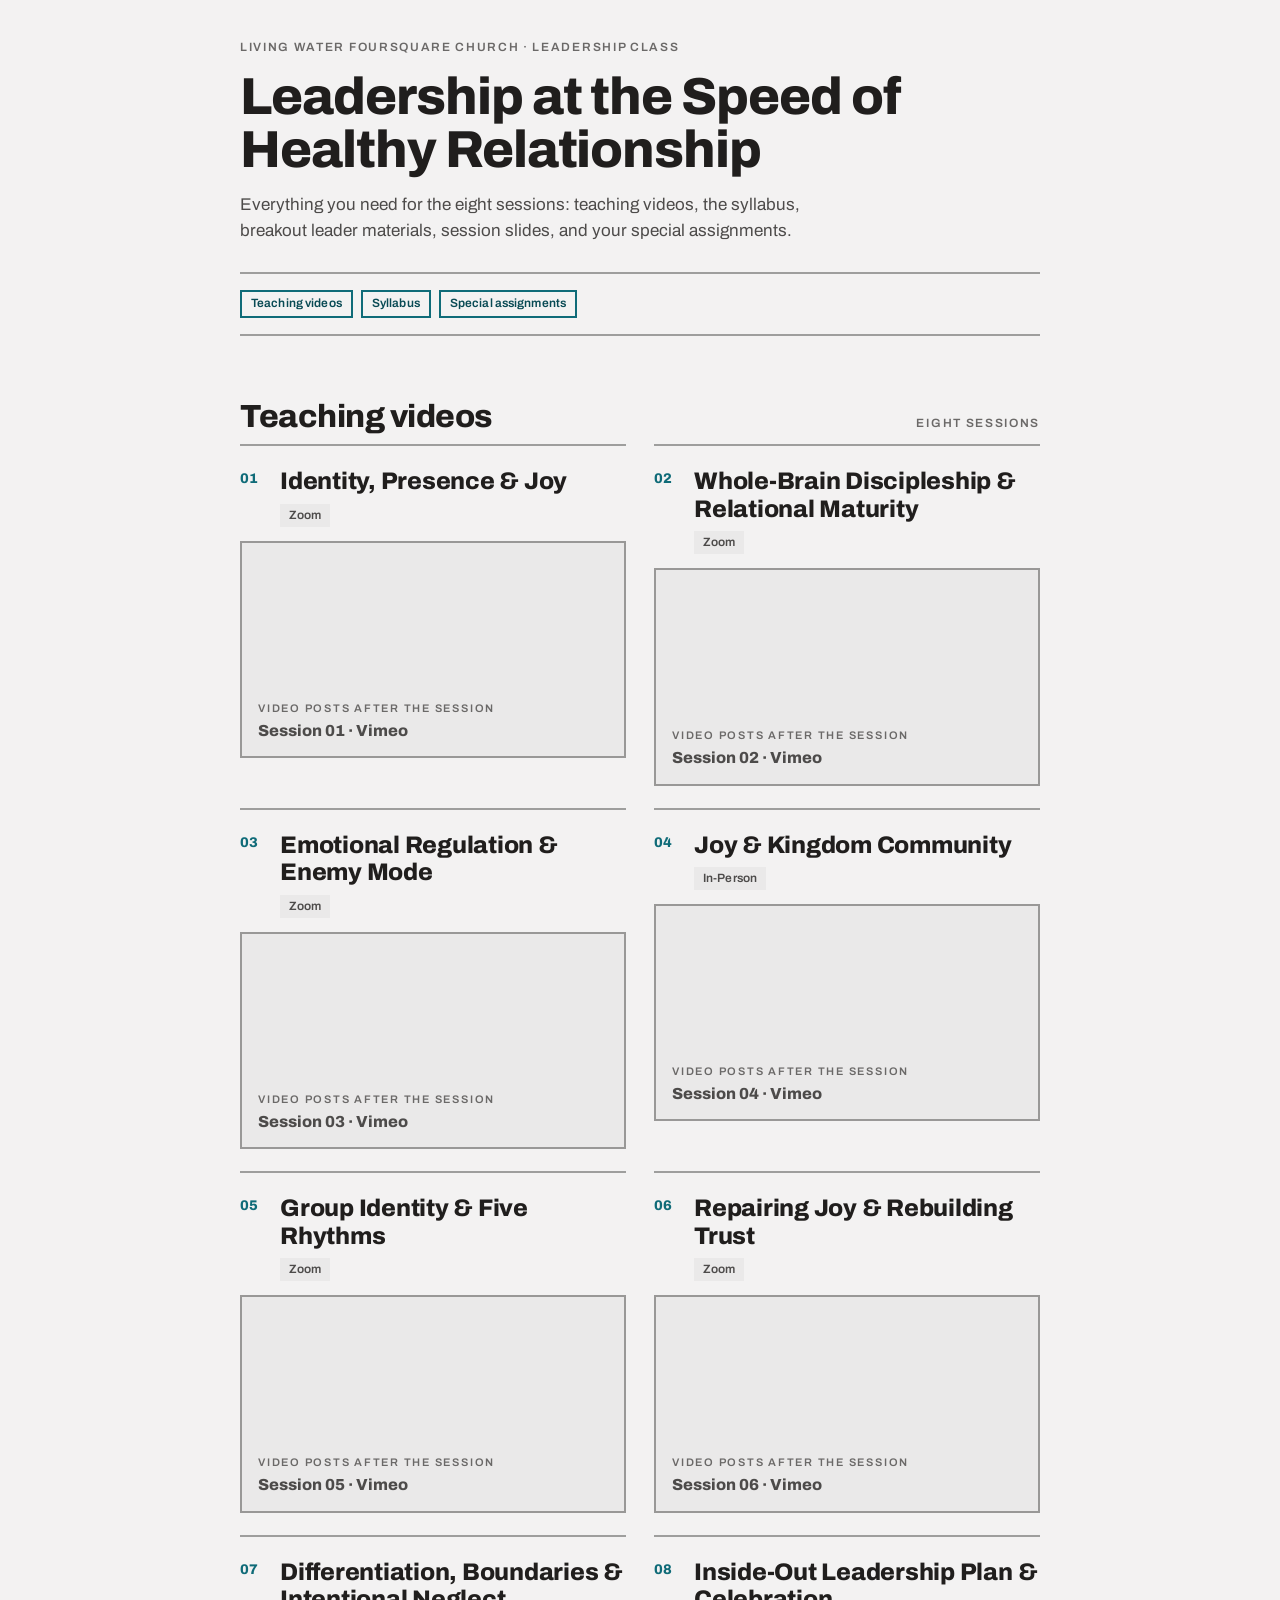
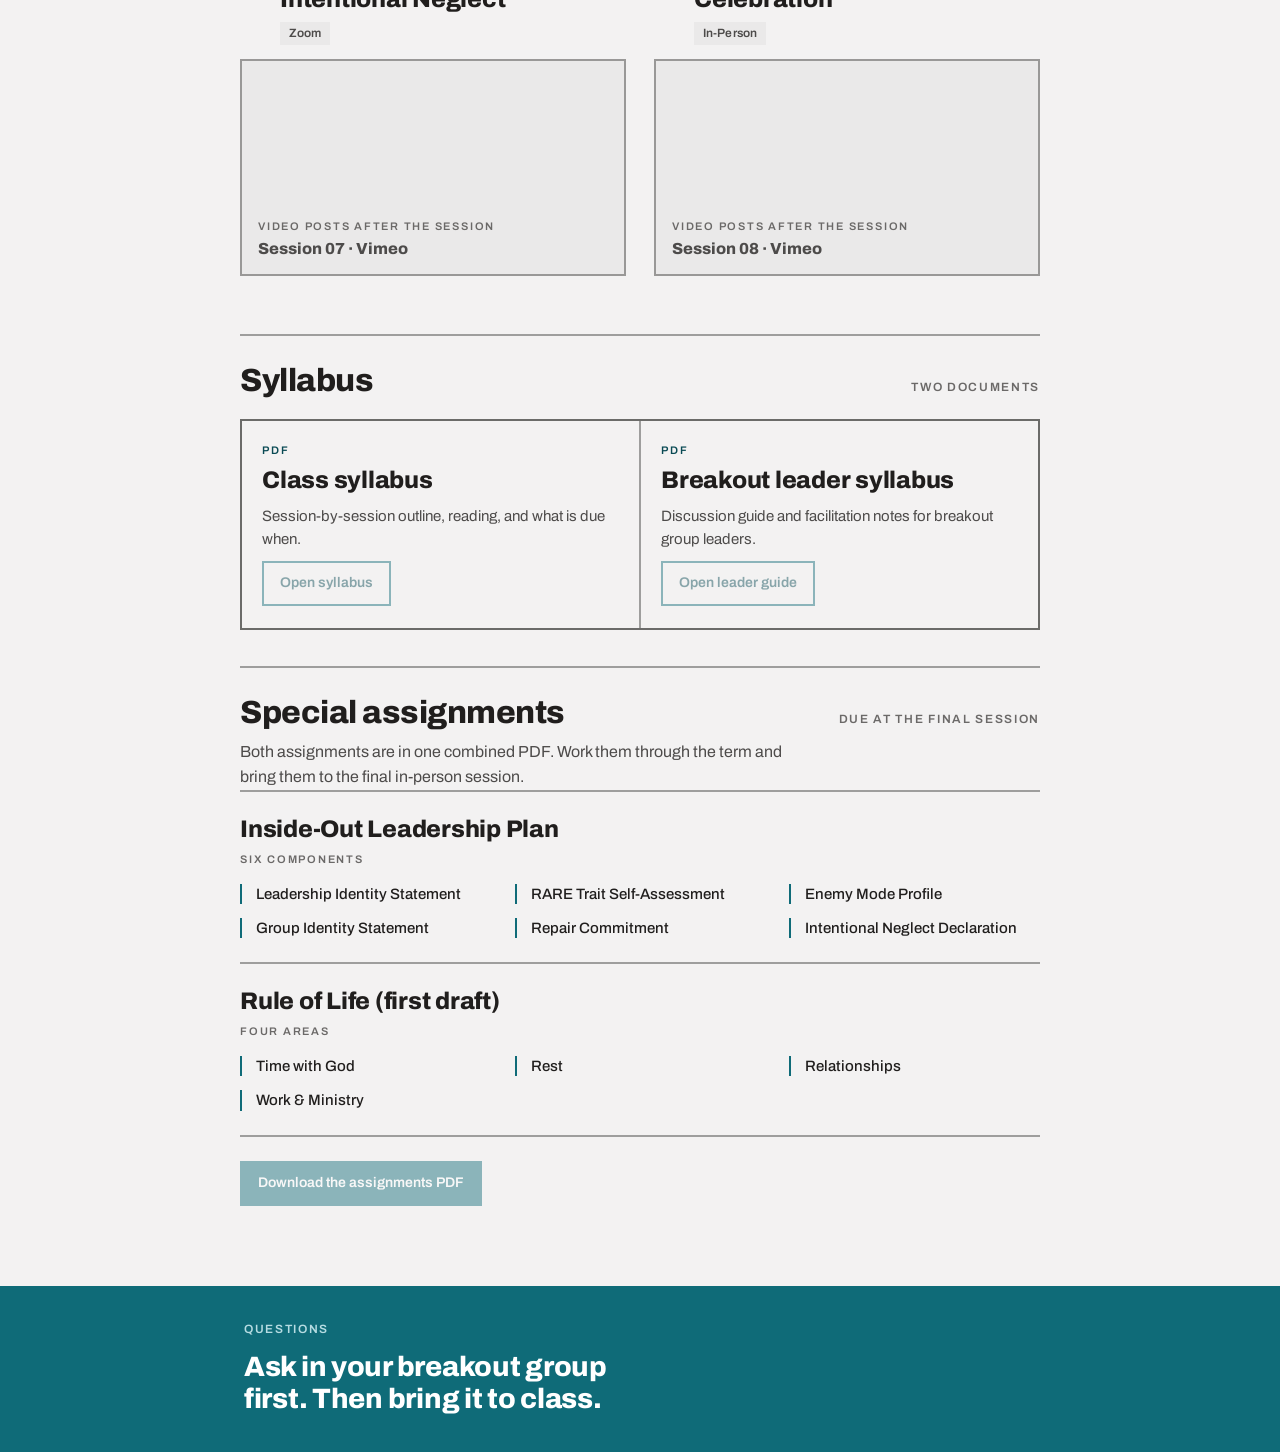
==== index.html @ f634974d "Add leadership class support portal Two static pages for the Living Water Foursquare leadership clas" ====
<!doctype html>
<html lang="en">
<head>
<meta charset="utf-8">
<meta name="viewport" content="width=device-width, initial-scale=1">
<title>Leadership at the Speed of Healthy Relationship · Living Water Foursquare Church</title>
<meta name="description" content="Teaching videos, syllabus, breakout leader materials, session slides, and special assignments for the Living Water Foursquare Church leadership class.">
<meta name="theme-color" content="#0f6b78">
<link rel="preconnect" href="https://fonts.googleapis.com">
<link rel="preconnect" href="https://fonts.gstatic.com" crossorigin>
<link rel="stylesheet" href="https://fonts.googleapis.com/css2?family=Archivo:wght@400;500;600;800&display=swap">
<link rel="stylesheet" href="assets/css/system.css">
<link rel="stylesheet" href="assets/css/pages.css">
</head>
<body>

<a class="skip-link" href="#videos">Skip to teaching videos</a>

<main class="container">

  <header class="page-header">
    <p class="kicker">Living Water Foursquare Church · Leadership Class</p>
    <h1 class="page-title">Leadership at the Speed of Healthy Relationship</h1>
    <p class="lede">Everything you need for the eight sessions: teaching videos, the syllabus, breakout leader materials, session slides, and your special assignments.</p>
  </header>

  <nav class="jump-nav" aria-label="Jump to a section">
    <a class="tag tag-outline" href="#videos">Teaching videos</a>
    <a class="tag tag-outline" href="#resources">Syllabus</a>
    <a class="tag tag-outline" href="#assignments">Special assignments</a>
  </nav>

  <section class="section" id="videos">
    <div class="section-head">
      <h2 class="section-title">Teaching videos</h2>
      <p class="kicker">Eight sessions</p>
    </div>
    <noscript>
      <p class="notice">Turn on JavaScript to watch the session videos on this page.</p>
    </noscript>
    <div class="session-grid" id="session-grid"></div>
  </section>

  <section class="section" id="resources">
    <div class="section-head">
      <h2 class="section-title">Syllabus</h2>
      <p class="kicker">Two documents</p>
    </div>
    <div class="doc-grid">
      <article class="doc-card">
        <p class="kicker kicker-sm kicker-accent">PDF</p>
        <h3 class="card-title">Class syllabus</h3>
        <p class="body-copy">Session-by-session outline, reading, and what is due when.</p>
        <a class="btn btn-secondary" id="syllabus-link" href="#" target="_blank" rel="noopener">Open syllabus</a>
      </article>
      <article class="doc-card">
        <p class="kicker kicker-sm kicker-accent">PDF</p>
        <h3 class="card-title">Breakout leader syllabus</h3>
        <p class="body-copy">Discussion guide and facilitation notes for breakout group leaders.</p>
        <a class="btn btn-secondary" id="leader-syllabus-link" href="#" target="_blank" rel="noopener">Open leader guide</a>
      </article>
    </div>
  </section>

  <section class="section" id="assignments">
    <div class="section-head">
      <h2 class="section-title">Special assignments</h2>
      <p class="kicker">Due at the final session</p>
    </div>
    <p class="body-copy">Both assignments are in one combined PDF. Work them through the term and bring them to the final in-person session.</p>

    <div class="assignment-block">
      <h3 class="card-title">Inside-Out Leadership Plan</h3>
      <p class="kicker kicker-sm">Six components</p>
      <ul class="assignment-items">
        <li class="assignment-item">Leadership Identity Statement</li>
        <li class="assignment-item">RARE Trait Self-Assessment</li>
        <li class="assignment-item">Enemy Mode Profile</li>
        <li class="assignment-item">Group Identity Statement</li>
        <li class="assignment-item">Repair Commitment</li>
        <li class="assignment-item">Intentional Neglect Declaration</li>
      </ul>
    </div>

    <div class="assignment-block">
      <h3 class="card-title">Rule of Life (first draft)</h3>
      <p class="kicker kicker-sm">Four areas</p>
      <ul class="assignment-items">
        <li class="assignment-item">Time with God</li>
        <li class="assignment-item">Rest</li>
        <li class="assignment-item">Relationships</li>
        <li class="assignment-item">Work &amp; Ministry</li>
      </ul>
    </div>

    <div class="assignments-cta">
      <a class="btn btn-primary" id="assignments-link" href="#" target="_blank" rel="noopener">Download the assignments PDF</a>
    </div>
  </section>

</main>

<footer class="site-footer">
  <div class="site-footer-inner">
    <p class="kicker">Questions</p>
    <p class="footer-statement">Ask in your breakout group first. Then bring it to class.</p>
  </div>
</footer>

<script src="assets/js/data.js"></script>
<script src="assets/js/student.js"></script>
</body>
</html>
---- assets/css/system.css ----
/* ==========================================================================
   Modernist — design system
   Flat, architectural, flush left, zero radius. 2px rules do the organizing.
   ========================================================================== */

:root {
  --color-bg:      #f3f2f2;
  --color-surface: #eae9e9;
  --color-text:    #201e1d;
  --color-divider: rgba(32, 30, 29, 0.4);

  /* accent: Living Water teal */
  --color-accent:     #0f6b78;
  --color-accent-100: #dceef1;
  --color-accent-200: #b6dce2;
  --color-accent-300: #86c2cc;
  --color-accent-400: #4aa1af;
  --color-accent-500: #0f6b78;
  --color-accent-600: #0c5a66;
  --color-accent-700: #094a54;
  --color-accent-800: #073941;
  --color-accent-900: #05282e;

  --color-neutral-600: #6b6968;
  --color-neutral-700: #4d4b4a;

  --rule: 2px solid var(--color-divider);
  --font: "Archivo", "Helvetica Neue", Helvetica, Arial, sans-serif;
}

@supports (color: color-mix(in srgb, #000 40%, transparent)) {
  :root { --color-divider: color-mix(in srgb, #201e1d 40%, transparent); }
}

/* --- Reset ---------------------------------------------------------------- */

*,
*::before,
*::after {
  box-sizing: border-box;
  border-radius: 0; /* zero radius anywhere, including UA styles on inputs */
}

html { -webkit-text-size-adjust: 100%; }

body {
  margin: 0;
  background: var(--color-bg);
  color: var(--color-text);
  font-family: var(--font);
  font-size: 16px;
  font-weight: 400;
  line-height: 1.5;
  -webkit-font-smoothing: antialiased;
}

h1, h2, h3, p { margin: 0; }
ul { margin: 0; padding: 0; list-style: none; }
img, iframe { display: block; max-width: 100%; }
a { color: var(--color-accent-700); }

:focus-visible {
  outline: 2px solid var(--color-accent);
  outline-offset: 2px;
}

/* --- Type ----------------------------------------------------------------- */

.kicker {
  font-size: 12px;
  font-weight: 600;
  text-transform: uppercase;
  letter-spacing: 0.14em;
  line-height: 1.3;
  color: var(--color-neutral-600);
}

.kicker-sm { font-size: 11px; letter-spacing: 0.16em; }
.kicker-accent { color: var(--color-accent-700); }

.page-title {
  font-size: clamp(30px, 7vw, 52px);
  font-weight: 800;
  letter-spacing: -0.02em;
  line-height: 1.02;
}

.section-title {
  font-size: clamp(22px, 5vw, 32px);
  font-weight: 800;
  letter-spacing: -0.015em;
  line-height: 1.08;
}

.card-title {
  font-size: clamp(18px, 4.2vw, 24px);
  font-weight: 800;
  letter-spacing: -0.01em;
  line-height: 1.15;
}

.lede {
  font-size: 17px;
  line-height: 1.55;
  color: var(--color-neutral-700);
  max-width: 60ch;
}

.body-copy {
  line-height: 1.55;
  color: var(--color-neutral-700);
  max-width: 62ch;
}

/* --- Buttons -------------------------------------------------------------- */
/* Labels are flush left: a wide button starts its text at the left padding
   edge, never centered. */

.btn {
  display: inline-flex;
  align-items: center;
  justify-content: flex-start;
  gap: 8px;
  padding: 12px 16px;
  border: 2px solid transparent;
  background: none;
  font-family: inherit;
  font-size: 14px;
  font-weight: 600;
  line-height: 1.2;
  text-align: left;
  text-transform: none;
  text-decoration: none;
  cursor: pointer;
  transition: background-color 0.12s ease, border-color 0.12s ease, color 0.12s ease;
}

.btn-primary {
  background: var(--color-accent);
  border-color: var(--color-accent);
  color: #fff;
}

.btn-primary:hover {
  background: var(--color-accent-600);
  border-color: var(--color-accent-600);
}

.btn-secondary {
  border-color: var(--color-accent);
  color: var(--color-accent-700);
}

.btn-secondary:hover {
  background: var(--color-accent-100);
  border-color: var(--color-accent-600);
  color: var(--color-accent-600);
}

.btn-ghost {
  padding-left: 0;
  color: var(--color-accent-700);
}

.btn-ghost:hover { color: var(--color-accent-600); }

.btn-block { display: flex; width: 100%; }

.btn:disabled,
.btn[aria-disabled="true"] {
  opacity: 0.45;
  pointer-events: none;
}

/* --- Tags ----------------------------------------------------------------- */

.tag {
  display: inline-flex;
  align-items: center;
  padding: 5px 9px;
  font-size: 12px;
  font-weight: 600;
  line-height: 1.1;
  letter-spacing: 0.01em;
  text-decoration: none;
}

.tag-neutral {
  background: var(--color-surface);
  color: var(--color-neutral-700);
}

.tag-outline {
  border: 2px solid var(--color-accent);
  color: var(--color-accent-700);
}

.tag-outline:hover {
  background: var(--color-accent-100);
  border-color: var(--color-accent-600);
  color: var(--color-accent-600);
}

/* --- Input ---------------------------------------------------------------- */

.input {
  display: block;
  width: 100%;
  padding: 10px 12px;
  border: 2px solid var(--color-divider);
  background: #fff;
  color: var(--color-text);
  font-family: inherit;
  font-size: 15px;
  line-height: 1.4;
  appearance: none;
  -webkit-appearance: none;
}

.input::placeholder {
  color: var(--color-neutral-600);
  opacity: 1;
}

.input:focus { border-color: var(--color-accent); }

/* --- Layout --------------------------------------------------------------- */

.container {
  max-width: 840px;
  margin: 0 auto;
  padding: 0 20px 80px;
}

.section {
  border-top: var(--rule);
  margin-top: 36px;
  padding-top: 28px;
}

/* The page header and jump nav already end in a rule — a section that follows
   one must not stack a second rule under it. */
.page-header + .section,
.jump-nav + .section,
.page-header + noscript + .section {
  border-top: 0;
}

.section-head {
  display: flex;
  flex-wrap: wrap;
  align-items: baseline;
  justify-content: space-between;
  gap: 8px 16px;
  margin-bottom: 10px;
}

.skip-link {
  position: absolute;
  left: -9999px;
  top: 0;
}

.skip-link:focus {
  left: 0;
  z-index: 10;
  padding: 12px 16px;
  background: var(--color-accent);
  color: #fff;
  font-weight: 600;
  text-decoration: none;
}
---- assets/css/pages.css ----
/* ==========================================================================
   Page layout — student (/) and admin (/admin)
   ========================================================================== */

/* --- Shared header -------------------------------------------------------- */

.page-header {
  display: flex;
  flex-direction: column;
  align-items: flex-start;
  gap: 14px;
  padding: 40px 0 28px;
  border-bottom: var(--rule);
}

.page-header .lede { margin-top: 2px; }

.header-link {
  font-size: 14px;
  font-weight: 600;
  color: var(--color-accent-700);
  text-decoration: none;
}

.header-link:hover {
  color: var(--color-accent-600);
  text-decoration: underline;
}

/* --- Jump nav ------------------------------------------------------------- */

.jump-nav {
  display: flex;
  flex-wrap: wrap;
  gap: 8px;
  padding: 16px 0;
  border-bottom: var(--rule);
}

/* --- No-script notice ----------------------------------------------------- */

.notice {
  padding: 18px 20px;
  border: 2px solid var(--color-divider);
  background: var(--color-surface);
  color: var(--color-neutral-700);
  line-height: 1.55;
}

/* --- Teaching videos ------------------------------------------------------ */

.session-grid {
  display: grid;
  grid-template-columns: repeat(auto-fit, minmax(320px, 1fr));
  column-gap: 28px;
}

.session-card {
  display: flex;
  flex-direction: column;
  align-items: flex-start;
  gap: 14px;
  padding: 22px 0;
  border-top: var(--rule);
}

.session-head {
  display: flex;
  align-items: flex-start;
  gap: 12px;
  width: 100%;
}

.session-num {
  flex: 0 0 auto;
  min-width: 28px;
  padding-top: 3px;
  color: var(--color-accent);
  font-size: 14px;
  font-weight: 800;
  line-height: 1.2;
}

.session-meta {
  display: flex;
  flex-direction: column;
  align-items: flex-start;
  gap: 8px;
}

.video-frame {
  width: 100%;
  aspect-ratio: 16 / 9;
  border: 0;
  background: #000;
}

.video-placeholder {
  display: flex;
  flex-direction: column;
  align-items: flex-start;
  justify-content: flex-end;
  gap: 6px;
  width: 100%;
  aspect-ratio: 16 / 9;
  padding: 16px;
  border: 2px solid var(--color-divider);
  background: var(--color-surface);
}

.video-placeholder-title {
  font-size: 16px;
  font-weight: 800;
  line-height: 1.2;
  color: var(--color-neutral-700);
}

/* --- Syllabus documents --------------------------------------------------- */
/* gap:2px over a divider-colored bed, inside a 2px border, so the rules read
   as one continuous structure. */

.doc-grid {
  display: grid;
  grid-template-columns: repeat(auto-fit, minmax(240px, 1fr));
  gap: 2px;
  margin-top: 20px;
  border: 2px solid var(--color-divider);
  background: var(--color-divider);
}

.doc-card {
  display: flex;
  flex-direction: column;
  align-items: flex-start;
  gap: 10px;
  padding: 22px 20px;
  background: var(--color-bg);
}

.doc-card .btn { margin-top: auto; }

.doc-card .body-copy { font-size: 15px; }

/* --- Special assignments -------------------------------------------------- */

.assignment-block {
  padding: 24px 0;
  border-top: var(--rule);
}

.assignment-block .kicker { margin-top: 8px; }

.assignment-items {
  display: grid;
  grid-template-columns: repeat(auto-fit, minmax(200px, 1fr));
  gap: 14px 24px;
  margin-top: 18px;
}

.assignment-item {
  padding-left: 14px;
  border-left: 2px solid var(--color-accent);
  font-size: 15px;
  font-weight: 500;
  line-height: 1.35;
}

.assignments-cta {
  padding-top: 24px;
  border-top: var(--rule);
}

/* --- Footer --------------------------------------------------------------- */

.site-footer {
  background: var(--color-accent);
  color: #fff;
}

.site-footer-inner {
  display: flex;
  flex-direction: column;
  align-items: flex-start;
  gap: 14px;
  max-width: 840px;
  margin: 0 auto;
  padding: 36px 24px;
}

.site-footer .kicker { color: var(--color-accent-200); }

.footer-statement {
  max-width: 22ch;
  font-size: clamp(20px, 4.6vw, 28px);
  font-weight: 800;
  letter-spacing: -0.01em;
  line-height: 1.15;
}

/* --- Admin ---------------------------------------------------------------- */

.admin-grid {
  display: grid;
  grid-template-columns: repeat(auto-fit, minmax(300px, 1fr));
  gap: 0 28px;
}

.field-block {
  display: flex;
  flex-direction: column;
  align-items: stretch;
  gap: 12px;
  padding: 20px 0;
  border-top: var(--rule);
}

.field-title {
  font-size: 15px;
  font-weight: 800;
  letter-spacing: -0.01em;
  line-height: 1.25;
}

.field {
  display: flex;
  flex-direction: column;
  align-items: stretch;
  gap: 6px;
}

.field-label {
  font-size: 11px;
  font-weight: 600;
  text-transform: uppercase;
  letter-spacing: 0.12em;
  color: var(--color-neutral-600);
}

/* 16px is reserved whether or not there is a message, so the layout never
   jumps as the instructor types. */
.field-status {
  min-height: 16px;
  font-size: 12px;
  font-weight: 600;
  line-height: 16px;
  color: var(--color-accent-700);
}

.field-status[data-state="none"] { color: var(--color-neutral-700); }

.field-hint {
  font-size: 12px;
  line-height: 1.3;
  color: var(--color-neutral-600);
}

.action-bar {
  position: sticky;
  bottom: 0;
  display: flex;
  flex-wrap: wrap;
  align-items: center;
  gap: 12px 16px;
  margin-top: 36px;
  padding: 16px 0;
  border-top: var(--rule);
  background: var(--color-bg);
}

.action-message {
  font-size: 13px;
  font-weight: 600;
  color: var(--color-accent-700);
}
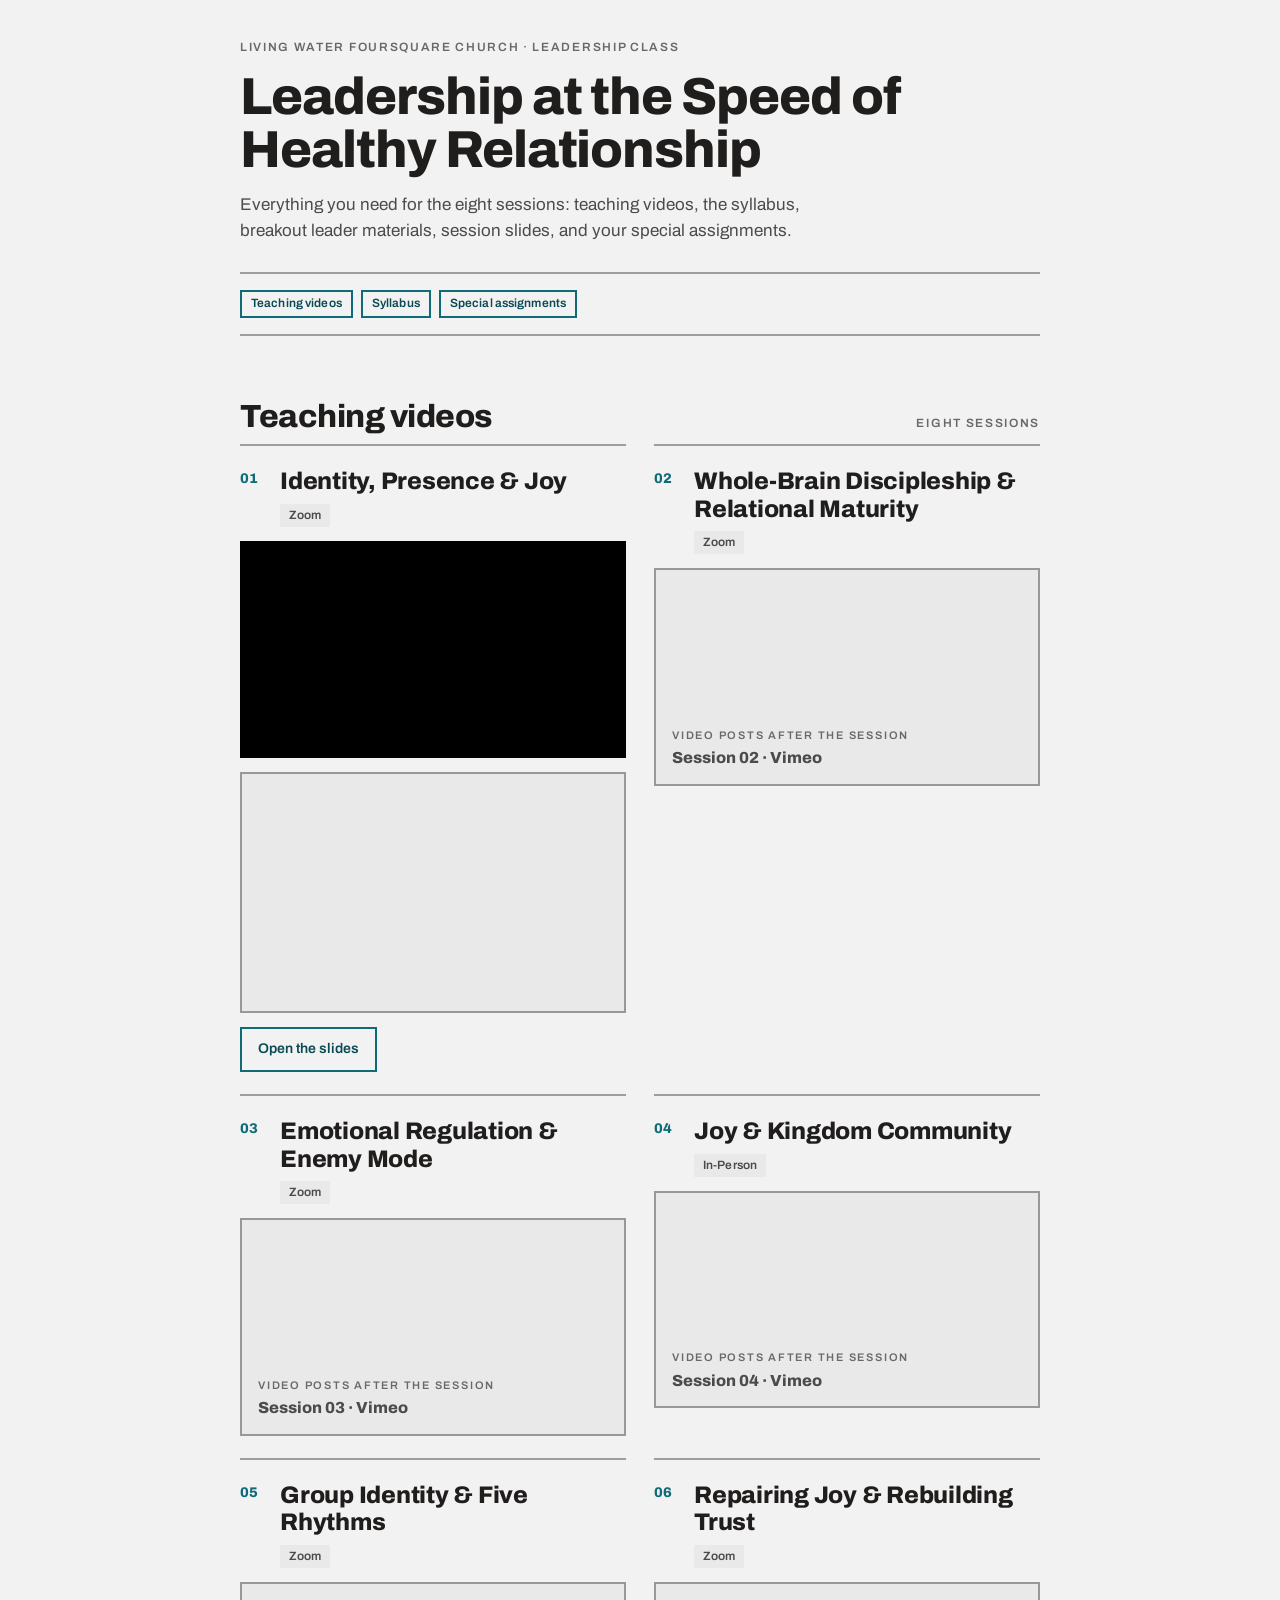
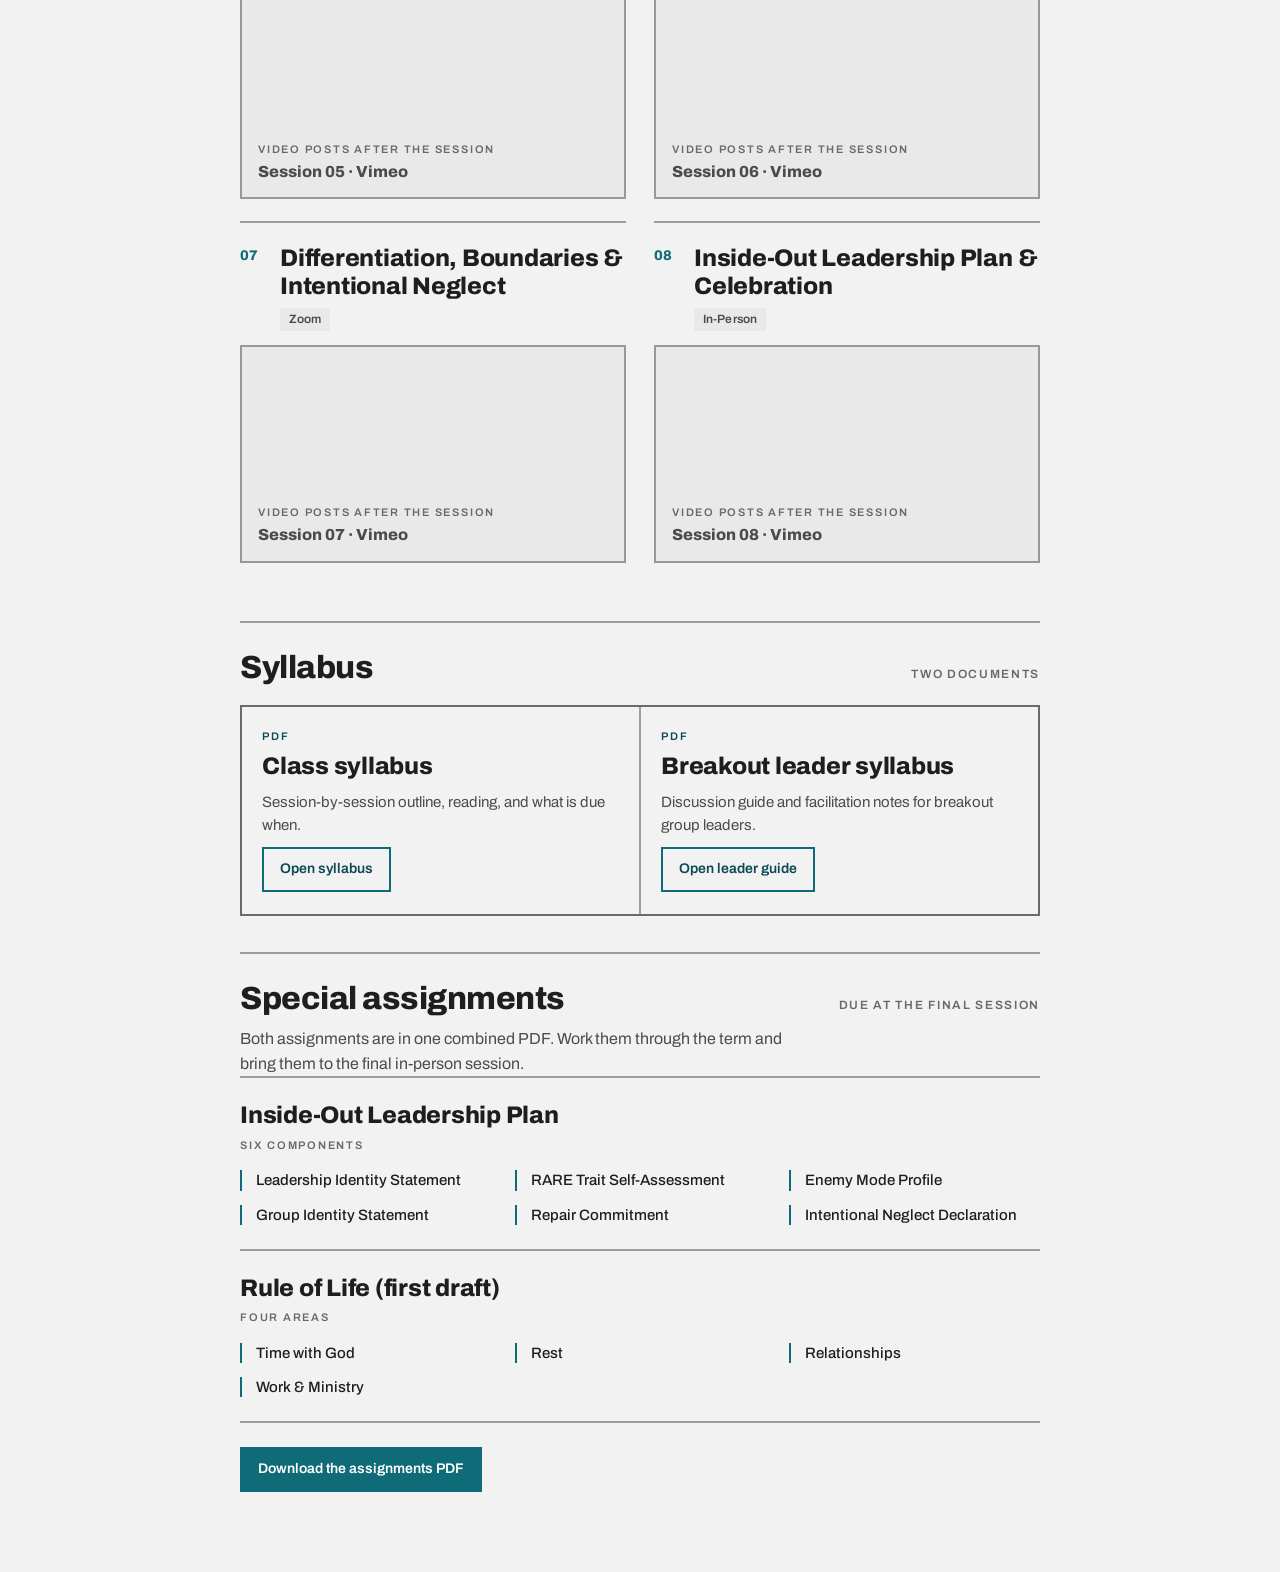
==== commit 1dd53349: "Remove the closing footer from the student page Drops the accent block and its line, "Ask in your br" ====
--- a/index.html
+++ b/index.html
@@ -6,6 +6,10 @@
 <title>Leadership at the Speed of Healthy Relationship · Living Water Foursquare Church</title>
 <meta name="description" content="Teaching videos, syllabus, breakout leader materials, session slides, and special assignments for the Living Water Foursquare Church leadership class.">
 <meta name="theme-color" content="#0f6b78">
+<link rel="icon" href="favicon.ico" sizes="32x32">
+<link rel="icon" href="favicon.svg" type="image/svg+xml">
+<link rel="apple-touch-icon" href="apple-touch-icon.png">
+<meta name="lw-links-url" content="links.json">
 <link rel="preconnect" href="https://fonts.googleapis.com">
 <link rel="preconnect" href="https://fonts.gstatic.com" crossorigin>
 <link rel="stylesheet" href="https://fonts.googleapis.com/css2?family=Archivo:wght@400;500;600;800&display=swap">
@@ -100,13 +104,6 @@
 
 </main>
 
-<footer class="site-footer">
-  <div class="site-footer-inner">
-    <p class="kicker">Questions</p>
-    <p class="footer-statement">Ask in your breakout group first. Then bring it to class.</p>
-  </div>
-</footer>
-
 <script src="assets/js/data.js"></script>
 <script src="assets/js/student.js"></script>
 </body>
--- a/assets/css/pages.css
+++ b/assets/css/pages.css
@@ -170,33 +170,6 @@
   border-top: var(--rule);
 }
 
-/* --- Footer --------------------------------------------------------------- */
-
-.site-footer {
-  background: var(--color-accent);
-  color: #fff;
-}
-
-.site-footer-inner {
-  display: flex;
-  flex-direction: column;
-  align-items: flex-start;
-  gap: 14px;
-  max-width: 840px;
-  margin: 0 auto;
-  padding: 36px 24px;
-}
-
-.site-footer .kicker { color: var(--color-accent-200); }
-
-.footer-statement {
-  max-width: 22ch;
-  font-size: clamp(20px, 4.6vw, 28px);
-  font-weight: 800;
-  letter-spacing: -0.01em;
-  line-height: 1.15;
-}
-
 /* --- Admin ---------------------------------------------------------------- */
 
 .admin-grid {
@@ -272,3 +245,59 @@
   font-weight: 600;
   color: var(--color-accent-700);
 }
+
+/* --- Admin sign-in -------------------------------------------------------- */
+
+[hidden] { display: none !important; }
+
+.gate-form {
+  display: flex;
+  flex-direction: column;
+  align-items: flex-start;
+  gap: 16px;
+  max-width: 360px;
+}
+
+.gate-form .field { width: 100%; }
+
+.header-links {
+  display: flex;
+  flex-wrap: wrap;
+  align-items: center;
+  gap: 4px 18px;
+}
+
+.btn-inline {
+  padding-top: 0;
+  padding-bottom: 0;
+  padding-right: 0;
+  font-size: 14px;
+}
+
+/* --- Admin video preview -------------------------------------------------- */
+
+.video-preview {
+  width: 100%;
+  border: 2px solid var(--color-divider);
+  background: #000;
+}
+
+.video-preview .video-frame { border: 0; }
+
+/* --- Slides --------------------------------------------------------------- */
+
+.slides-embed,
+.slides-preview {
+  width: 100%;
+  aspect-ratio: 16 / 10;
+  min-height: 240px;
+  border: 2px solid var(--color-divider);
+  background: var(--color-surface);
+}
+
+.slides-frame {
+  display: block;
+  width: 100%;
+  height: 100%;
+  border: 0;
+}
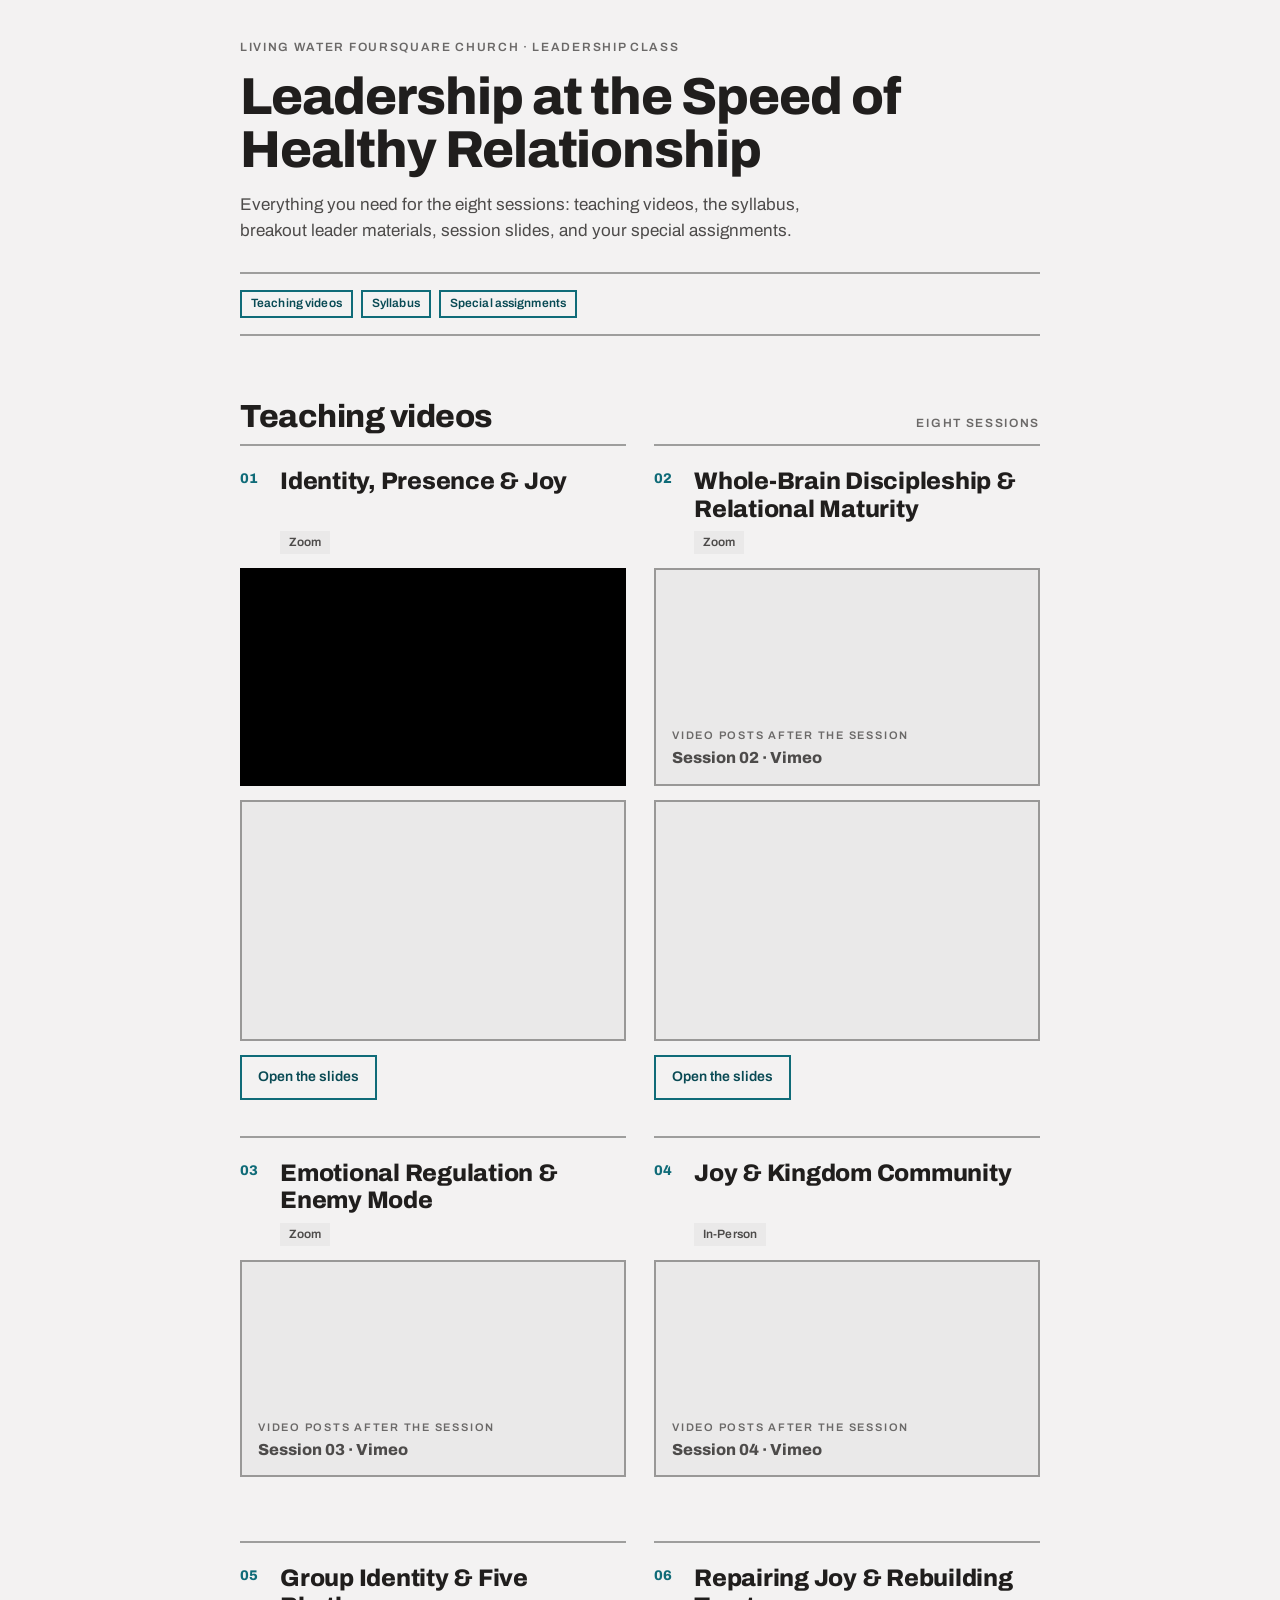
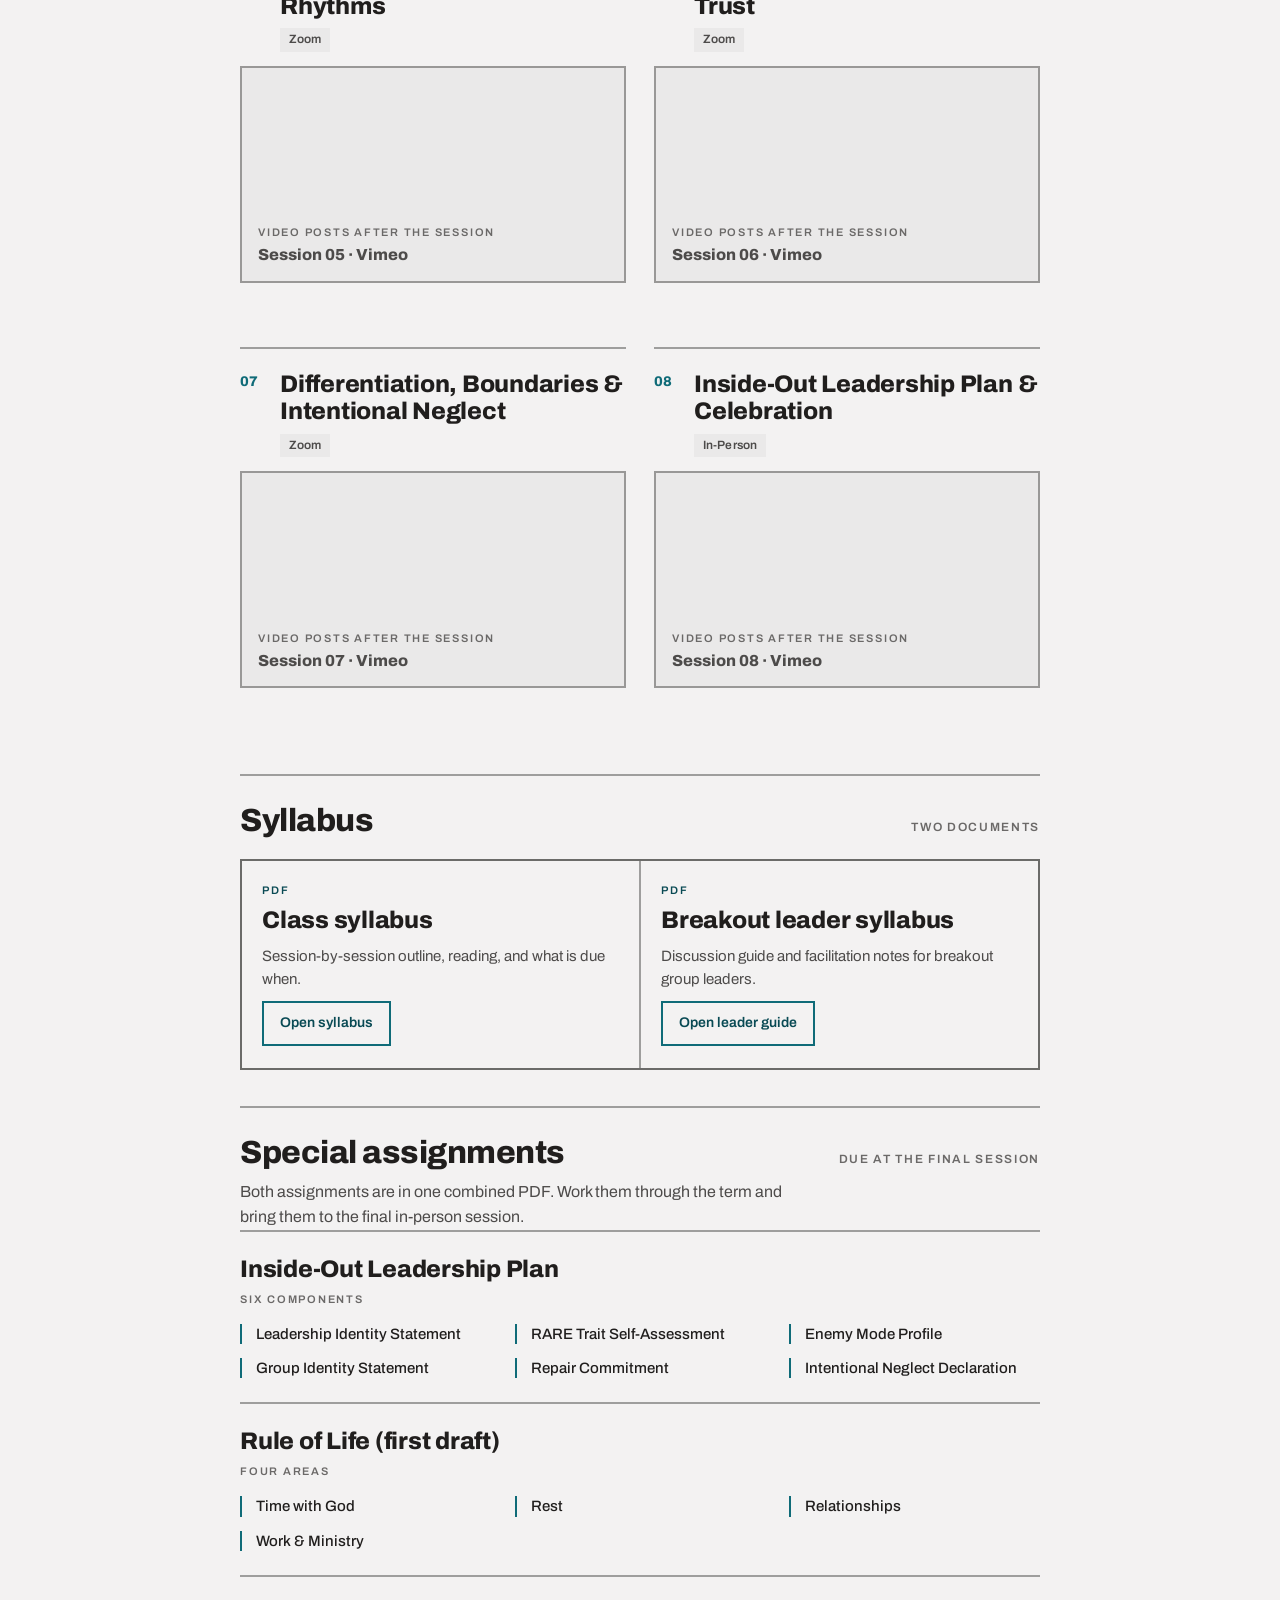
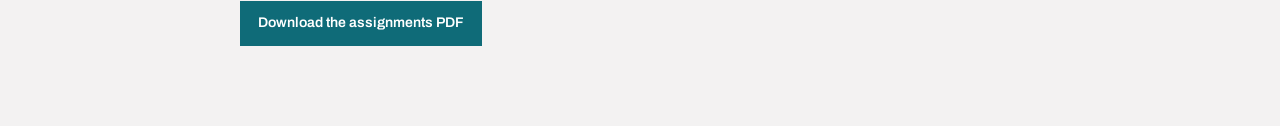
==== commit 5257f80a: "Align the session cards without depending on subgrid The videos and slides still came out at differe" ====
--- a/index.html
+++ b/index.html
@@ -13,8 +13,8 @@
 <link rel="preconnect" href="https://fonts.googleapis.com">
 <link rel="preconnect" href="https://fonts.gstatic.com" crossorigin>
 <link rel="stylesheet" href="https://fonts.googleapis.com/css2?family=Archivo:wght@400;500;600;800&display=swap">
-<link rel="stylesheet" href="assets/css/system.css">
-<link rel="stylesheet" href="assets/css/pages.css">
+<link rel="stylesheet" href="assets/css/system.css?v=20260916">
+<link rel="stylesheet" href="assets/css/pages.css?v=20260916">
 </head>
 <body>
 
@@ -104,7 +104,7 @@
 
 </main>
 
-<script src="assets/js/data.js"></script>
-<script src="assets/js/student.js"></script>
+<script src="assets/js/data.js?v=20260916"></script>
+<script src="assets/js/student.js?v=20260916"></script>
 </body>
 </html>
--- a/assets/css/pages.css
+++ b/assets/css/pages.css
@@ -49,9 +49,15 @@
 
 /* --- Teaching videos ------------------------------------------------------ */
 
+/* 360px is not arbitrary: it is the narrowest column in which the longest
+   session title still wraps to no more than two lines. Below that the grid
+   drops to one column, where nothing has to line up with anything.
+
+   min() rather than a bare 360px: a track floor wider than the container does
+   not shrink, it overflows, and a narrow phone would scroll sideways. */
 .session-grid {
   display: grid;
-  grid-template-columns: repeat(auto-fit, minmax(320px, 1fr));
+  grid-template-columns: repeat(auto-fit, minmax(min(360px, 100%), 1fr));
   column-gap: 28px;
 }
 
@@ -62,6 +68,51 @@
   gap: 14px;
   padding: 22px 0;
   border-top: var(--rule);
+}
+
+/* Side-by-side cards are separate grid items, so a title that wraps to a second
+   line pushes everything under it down and the videos stop lining up.
+
+   Two independent things keep them aligned, because this has to hold in every
+   browser a student turns up with:
+
+   1. Every title reserves two lines whenever the cards sit side by side. The
+      columns are equal width, so once the headings are the same height the
+      videos, slides and buttons below them are too — plain box sizing, no
+      modern layout feature involved.
+   2. Subgrid, where it exists, hands each card the grid's own row tracks, so
+      the pair stays aligned even if a title somehow runs past two lines.
+
+   The media query mirrors the grid's own two-column threshold: the container is
+   840px wide including 20px of padding on each side, so 2 x 360px columns plus
+   the 28px gap first fit at a 788px viewport. */
+@media (min-width: 788px) {
+  .session-card .card-title { min-height: 2.3em; } /* two lines at line-height 1.15 */
+}
+
+@supports (grid-template-rows: subgrid) {
+  /* The rows the cards share are the parent's, so the parent has to separate
+     them by the same 14px the card used as a flex gap. Match the two and both
+     layouts space out identically. */
+  .session-grid { row-gap: 14px; }
+
+  .session-card {
+    display: grid;
+    grid-template-rows: subgrid;
+    grid-row: span 4;
+    min-width: 0; /* a grid item will not shrink below min-content without this */
+  }
+
+  .session-card > * { min-width: 0; }
+
+  .session-card > .session-head { grid-row: 1; }
+  .session-card > .video-frame,
+  .session-card > .video-placeholder { grid-row: 2; }
+  .session-card > .slides-embed { grid-row: 3; }
+  .session-card > .btn {
+    grid-row: 4;
+    justify-self: start; /* a grid item would otherwise stretch full width */
+  }
 }
 
 .session-head {
@@ -290,7 +341,9 @@
 .slides-preview {
   width: 100%;
   aspect-ratio: 16 / 10;
-  min-height: 240px;
+  /* No min-height: with an aspect ratio it also implies a minimum WIDTH
+     (240px tall × 16/10 = 384px), which is wider than a phone's content
+     column and pushes the page into horizontal scroll. */
   border: 2px solid var(--color-divider);
   background: var(--color-surface);
 }
